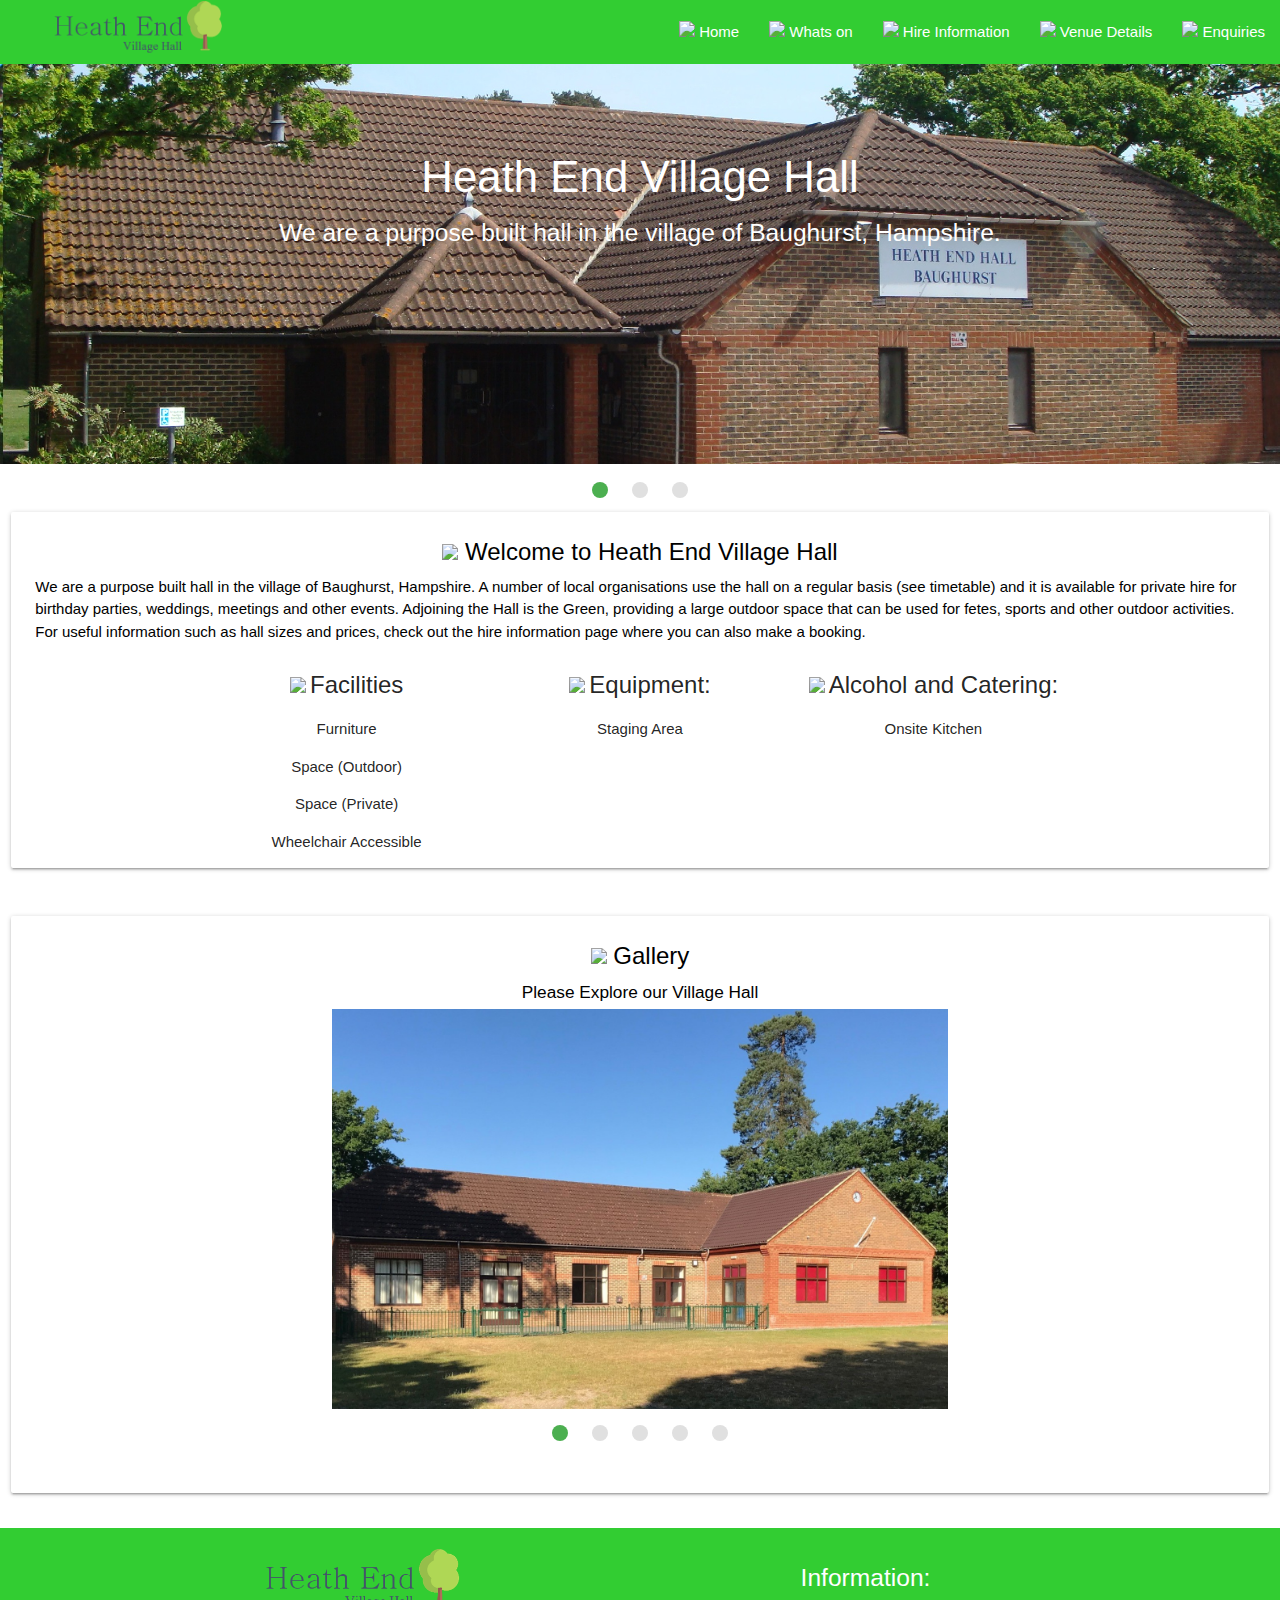
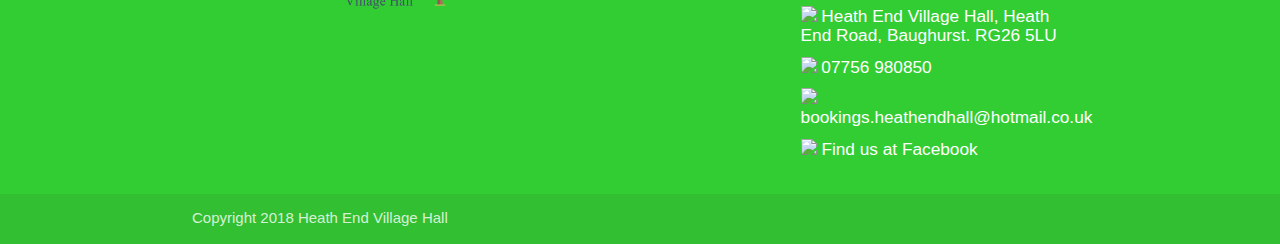
==== index.html @ e3feac2d "image fixed" ====
<!DOCTYPE html>
  <html>
    <head>
      <!--Import Google Icon Font-->
      <link href="https://fonts.googleapis.com/icon?family=Material+Icons" rel="stylesheet">
      <!--Import materialize.css-->
      <link type="text/css" rel="stylesheet"
      href="https://cdnjs.cloudflare.com/ajax/libs/materialize/1.0.0/css/materialize.min.css"  media="screen,projection"/>

      <link href="materialise css/style.css" type="text/css" rel="stylesheet" media="screen,projection"/>

      <link href="http://maxcdn.bootstrapcdn.com/font-awesome/4.1.0/css/font-awesome.min.css" rel="stylesheet">


      <!--Let browser know website is optimized for mobile-->
      <meta name="viewport" content="width=device-width, initial-scale=1.0"/>


      <!--JQuery-->

      <script type="text/javascript" src="https://code.jquery.com/jquery-3.2.1.min.js"></script>



      <title>
          Heath End Village Hall
      </title>
    </head>
    <body>

      <header>
      <div class="nav-wrapper">
        <nav class="nav-class">
        <image src="assets/heathendlogo.png"/ class="img" >
        <ul id="nav-mobile" class="right">
          <li><a href="index.html"><image src="https://image.flaticon.com/icons/svg/609/609803.svg" class="email-img"> Home</a></li>
          <li><a href="whatson.html"> <image src="https://image.flaticon.com/icons/svg/788/788893.svg" class="email-img"> Whats on</a></li>
          <li><a href="roominfo.html"> <image src="https://image.flaticon.com/icons/svg/1006/1006542.svg" class="email-img"> Hire Information</a></li>
            <li><a href="venue.html"><image src="https://image.flaticon.com/icons/svg/149/149061.svg" class="email-img"> Venue Details</a></li>
            <li><a href="enquiries.html"><image src="https://image.flaticon.com/icons/svg/148/148992.svg" class="email-img"> Enquiries</a></li>
        </ul>
      </div>
    </nav>
  </header>


<script>
$(document).ready(function () {
    // Plugin initialization
    $('.slider').slider();


    $('.carousel').carousel();


})
</script>

    <main>
        <div class="slider">
          <ul class="slides">
            <li>
              <img src="assets/heathendoutdoors.jpg" alt="">
              <div class="caption center-align">
                <h3>Heath End Village Hall</h3>
                <h5 class="white-text">We are a purpose built hall in the village of Baughurst, Hampshire.</h5>
              </div>
            </li>
            <li>
              <img src="http://www.heathendvillagehall.co.uk/communities/4/004/013/541/484/images/4631789624.jpg" class="img">
              <div class="caption left-align">
                <h3>Heath End Village Hall</h3>
                <h5 class="white-text">A number of local organisations use the hall on a regular basis and it is available for private hire for birthday parties, weddings, meetings and other events.</h5>
              </div>
            </li>
            <li>
              <img src="assets/backofhall.png" class="">
              <div class="caption right-align">
                <h3>Heath End Village Hall</h3>
                <h5 class="white-text">Adjoining the Hall is the Green, providing a large outdoor space that can be used for fetes, sports and other outdoor activities. </h5>
              </div>
            </li>
          </ul>
        </div>


                       <div class="row">
                        <div class="col s12">
                          <div class="card white lighten-1">
                            <div class="card-content black-text">
                              <span class="card-title center"> <image src="https://image.flaticon.com/icons/svg/1191/1191608.svg" class="venue-img"> Welcome to Heath End Village Hall</span>
                              <p>We are a purpose built hall in the village of Baughurst, Hampshire. A number of local organisations use the hall on a regular basis (see timetable) and it is available for private hire for birthday parties, weddings, meetings and other events.
                                 Adjoining the Hall is the Green, providing a large outdoor space that can be used for fetes, sports and other outdoor activities.
                                  For useful information such as hall sizes and prices, check out the hire information page where you can also make a booking.</p>

                            </div>

                            <div class="container center-align">
                                          <div class="row">
                                           <div class="col s12">


                                              <div class="col s4">
                                              <image src="https://image.flaticon.com/icons/svg/1060/1060282.svg" class="venue-img"></i>
                                              <span class="card-title"><b>Facilities</b></span>
                                              <p> Furniture</p>
                                              <p> Space (Outdoor)</p>
                                              <p> Space (Private)</p>
                                              <p> Wheelchair Accessible </p>

                                              </div>
                                              <div class="col s4">
                                              <image src="https://image.flaticon.com/icons/svg/864/864783.svg" class="venue-img"></i>
                                              <span class="card-title"><b>Equipment: </b></span>
                                              <p> Staging Area </p>

                                            </div>
                                              <div class="col s4">
                                                <image src="https://image.flaticon.com/icons/svg/1142/1142757.svg" class="venue-img"></i>
                                              <span class="card-title "><b>Alcohol and Catering: </b></span>
                                              <p> Onsite Kitchen </p>
                                              </div>

                                            </div>
                          </div>

                        </div>
                      </div>
                    </div>
                  </div>


                      <div class="row">
                       <div class="col s12">
                         <div class="card white lighten-1">
                           <div class="card-content black-text">
                             <span class="card-title center"> <span class = "center"><image src="https://image.flaticon.com/icons/svg/1060/1060367.svg" class="venue-img">   Gallery</span>
                                <h6 class = "center">Please Explore our Village Hall</h6>
                                <div class="row">

                                  <div class="slider col s6 offset-s3">
                                    <ul class="slides">
                                      <li>
                                        <img class="venue-img" src="assets/backofhall.png">
                                          </li>
                                            <li>
                                              <img class="venue-img" src="http://www.heathendvillagehall.co.uk/communities/4/004/013/541/484/images/4631789624.jpg" alt="">
                                              </li>
                                              <li>
                                                <img class="venue-img" src="http://www.heathendvillagehall.co.uk/communities/4/004/013/541/484/images/4631789623.jpg" alt="">
                                              </li>
                                              <li>
                                                <img class="venue-img" src="assets/mainhallnew.jpg" alt="">
                                              </li>
                                              <li>
                                                <img src="assets/jeffroom.jpg" alt="">
                                              </li>
                                        </ul>
                                </div>
                           </div>
                         </div>
                       </div>
                     </div>
                   </div>







    </main>


        <footer class="page-footer">
                 <div class="container">
                   <div class="row">
                     <div class="col l6 s12">
                      <image src="assets/heathendlogo.png" class="footer-img" >
                <!--        <p class="footer-links"> <h6><a href style="color:white"="#">Home</a> </p> <p> <a href style="color:white"="#">Whats on</a> </p> <p>    <a href style="color: white"="#">Room Information</a> <p> <a href style="color: white"="#">Venue Details</a>  <a href style="color: white"="#">Enquiries</a> </p>
                -->   </div>
                     <div class="col l4 offset-l2 s12">
                       <h5 class="white-text">Information:</h5>
                       <ul>
                        <h6 class="white-text"> <image src="https://image.flaticon.com/icons/svg/771/771619.svg" class="icon-footer-img"> Heath End Village Hall, Heath End Road, Baughurst. RG26 5LU </h5></i>
                        <h6 class="white-text"> <image src="https://image.flaticon.com/icons/svg/771/771610.svg" class="icon-footer-img"> 07756 980850 </i> </h6>
                        <h6 class="white-text"> <image src="https://image.flaticon.com/icons/svg/771/771619.svg" class="icon-footer-img"> bookings.heathendhall@hotmail.co.uk</i> </h6>
                        <h6 class="white-text"> <image src="https://image.flaticon.com/icons/svg/145/145802.svg" class="icon-footer-img"></i> <a href="https://en-gb.facebook.com/HeathEndVillageHall/" style="color:white"> Find us at Facebook</a> </h6>
                       </ul>
                     </div>
                   </div>
                 </div>
                 <div class="footer-copyright">
                   <div class="container">
                   Copyright 2018 Heath End Village Hall
                   </div>
                 </div>
               </footer>



      <!--JavaScript at end of body for optimized loading-->
      <script type="text/javascript" src="https://cdnjs.cloudflare.com/ajax/libs/materialize/1.0.0/js/materialize.min.js"></script>
    </body>
  </html>
---- materialise css/style.css ----
body {
    display: flex;
    min-height: 100vh;
    flex-direction: column;
  }

  main {
    flex: 1 0 auto;
  }

  .page-footer{
    background-color: limegreen
  }


  .nav-class{
    background-color: limegreen
  }

  .nav-wrapper .img{
    height: 65px;
  }

  .img{
      height: 700px;
  }

  .img-jeff{
      height: 900px;
      width: 1200px
  }

  .img-main{
      height: 900px;
      width: 1200px
  }


  .card-image {
    height: 300px;

  }

  .card-rooms {
    height: 600px;
  }

  .card-reveal{
  padding: 15px 25px
  width: 600px;
}

.footer-distributed{
	background-color: limegreen;
	box-shadow: 0 1px 1px 0 rgba(0, 0, 0, 0.12);
	box-sizing: border-box;
	width: 100%;
	text-align: left;


	padding: 55px 50px;
	margin-top: 80px;
}

.footer-distributed .footer-left,
.footer-distributed .footer-center,
.footer-distributed .footer-right{
	display: inline-block;
	vertical-align: top;
}

/* Footer left */

.footer-distributed .footer-left{
	width: 40%;
}

/* The company logo */

.footer-distributed h3{
	color: white;
	margin: 0;
}

.footer-distributed h3 span{
	color:  limegreen;
}

/* Footer links */

.footer-distributed .footer-links{
	color:  white;
	margin: 20px 0 12px;
	padding: 0;
}

.footer-distributed .footer-links a{
	display:inline-block;
	line-height: 1.8;
	text-decoration: none;
	color:  inherit;
}

.footer-distributed .footer-company-name{
	color:  white;
	margin: 0;
}

/* Footer Center */

.footer-distributed .footer-center{
	width: 35%;
}

.footer-distributed .footer-center i{
	background-color:  white;
	color: limegreen;
	width: 38px;
	height: 38px;
	border-radius: 50%;
	text-align: center;
	line-height: 42px;
	margin: 10px 15px;
	vertical-align: middle;
}

.footer-distributed .footer-center i.fa-envelope{
	line-height: 38px;
}

.footer-distributed .footer-center p{
	display: inline-block;
	color: white;
	vertical-align: middle;
	margin:0;
}

.footer-distributed .footer-center p span{
	display:block;
	line-height:2;
}

.footer-distributed .footer-center p a{
	color:  white;
	text-decoration: none;;
}






.footer-distributed .footer-right{
	width: 35%;
}

.footer-distributed .footer-right i{
	background-color:  white;
	color: limegreen;
	width: 38px;
	height: 38px;
	border-radius: 50%;
	text-align: center;
	line-height: 42px;
	margin: 10px 15px;
	vertical-align: middle;
}

.footer-distributed .footer-right i.fa-envelope{
	line-height: 38px;
}

.footer-distributed .footer-right p{
	display: inline-block;
	color: white;
	vertical-align: middle;
	margin:0;
}

.footer-distributed .footer-right p span{
	display:block;
	line-height:2;
}

.footer-distributed .footer-right p a{
	color:  white;
	text-decoration: none;;
}


/* Footer Right */

.footer-distributed .footer-right{
	width: 35%;
}

.footer-distributed .footer-company-about{
	line-height: 20px;
	color:  white;
	margin: 0;
}

.footer-distributed .footer-company-about span{
	display: block;
	color:  white;
	margin-bottom: 20px;
}

.footer-distributed .footer-icons{
	margin-top: 25px;
}

.footer-distributed .footer-icons a{
	display: inline-block;
	width: 35px;
	height: 35px;
	cursor: pointer;
	background-color:  white;
	border-radius: 2px;

	color: limegreen;
	text-align: center;
	line-height: 35px;

	margin-right: 3px;
	margin-bottom: 5px;
}



@media (max-width: 880px) {

	.footer-distributed{
	}

	.footer-distributed .footer-left,
	.footer-distributed .footer-center,
	.footer-distributed .footer-right{
		display: block;
		width: 100%;
		margin-bottom: 40px;
		text-align: center;
	}

	.footer-distributed .footer-center i{
		margin-left: 0;
	}

}

.footer-img{
    height: 75px;
}

.icon-footer-img{
  height: 20px;
}

.parallax-container {
     height:400px;
   }


   .map-responsive{
    overflow:hidden;
    padding-bottom:56.25%;
    position:relative;
    height:0;
}
.map-responsive iframe{
    left:0;
    top:0;
    height:100%;
    width:100%;
    position:absolute;
}

.venue-img{
  height:30px;
}

.email-img{
  height:20px;
}

.room-info-text{
  font: Sans;
  color: black;
}
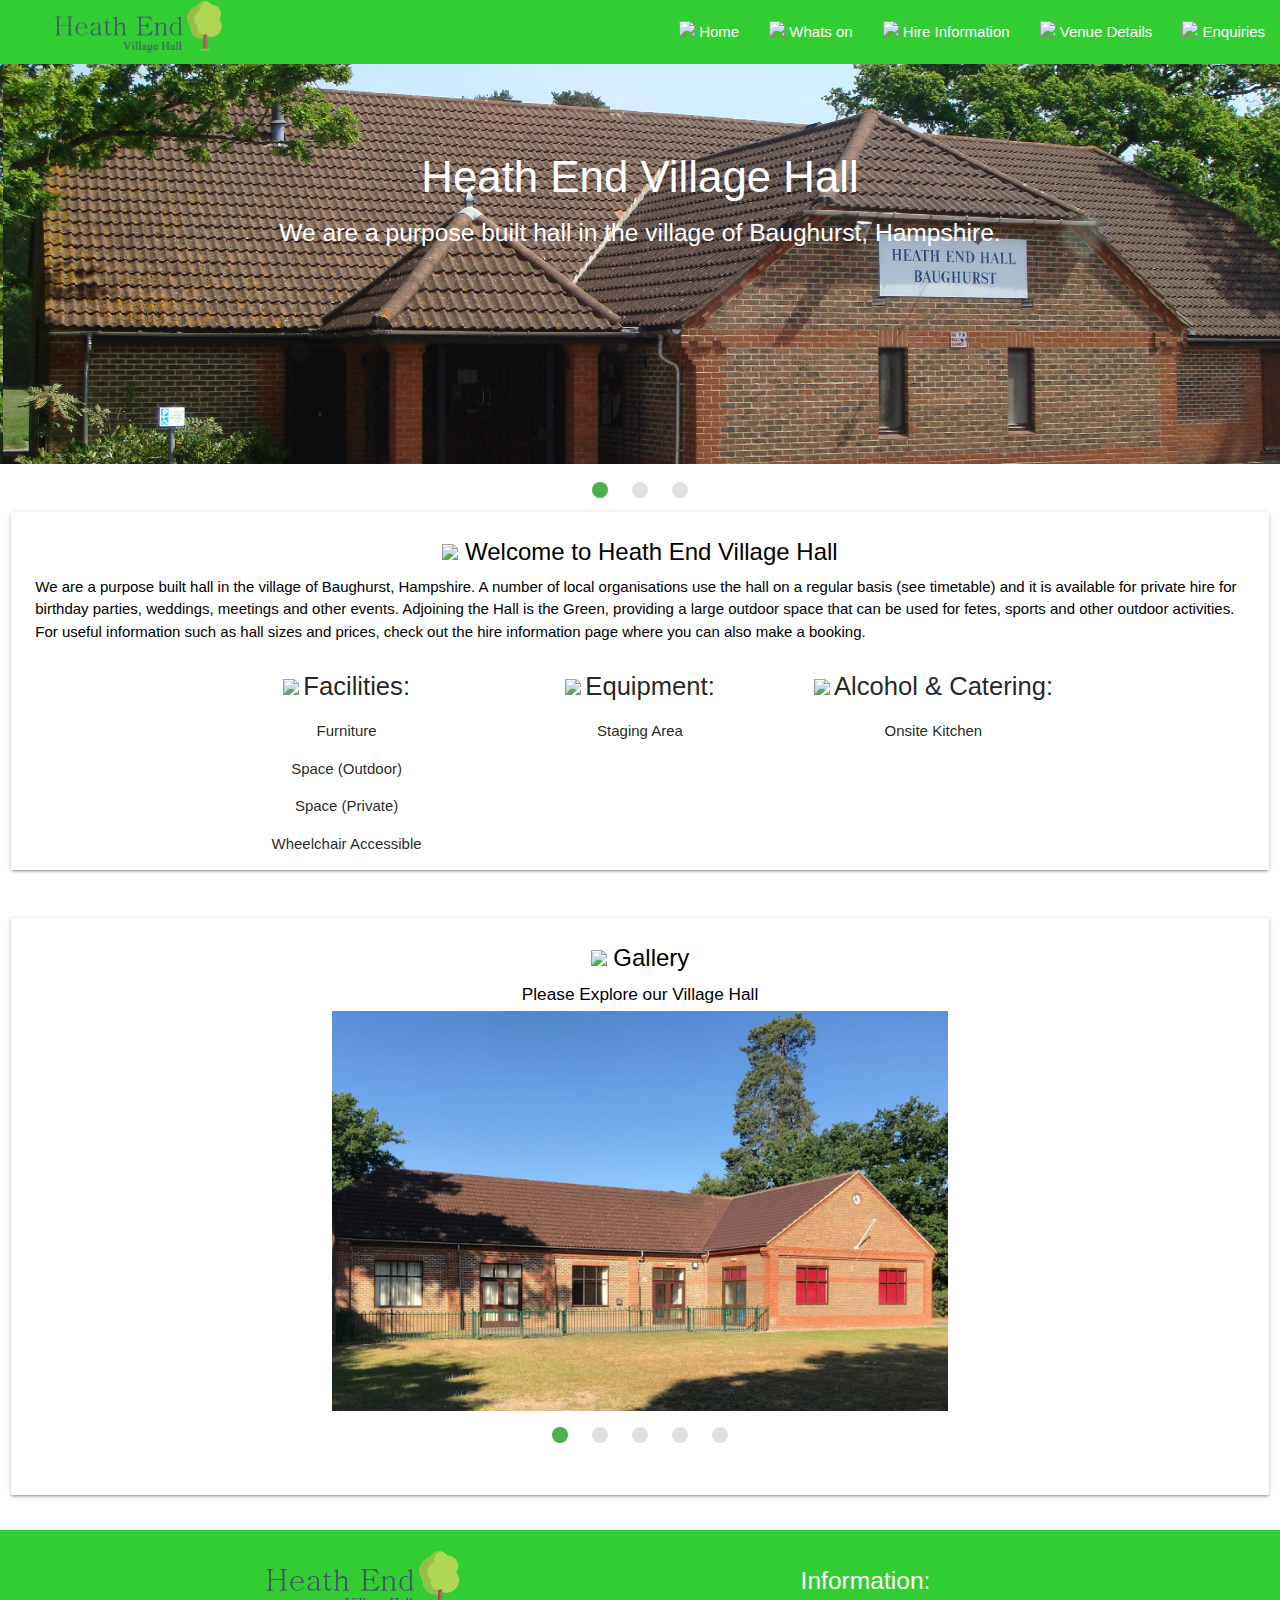
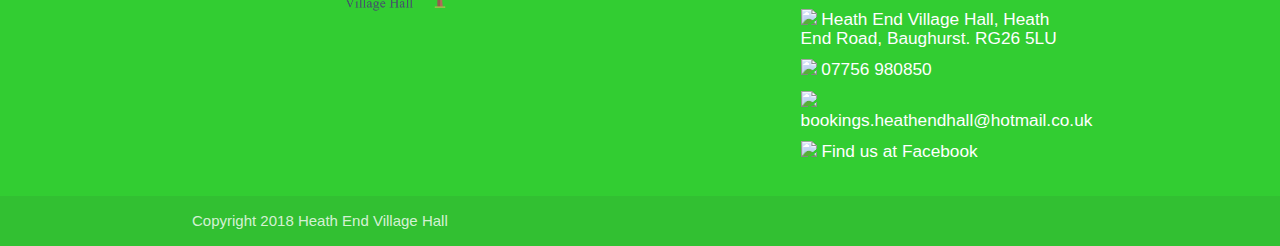
==== commit 6fcab4fb: "Mobile changes" ====
--- a/index.html
+++ b/index.html
@@ -8,14 +8,10 @@
       href="https://cdnjs.cloudflare.com/ajax/libs/materialize/1.0.0/css/materialize.min.css"  media="screen,projection"/>
 
       <link href="materialise css/style.css" type="text/css" rel="stylesheet" media="screen,projection"/>
-
-      <link href="http://maxcdn.bootstrapcdn.com/font-awesome/4.1.0/css/font-awesome.min.css" rel="stylesheet">
-
-
       <!--Let browser know website is optimized for mobile-->
       <meta name="viewport" content="width=device-width, initial-scale=1.0"/>
 
-
+      <link href="http://maxcdn.bootstrapcdn.com/font-awesome/4.1.0/css/font-awesome.min.css" rel="stylesheet">
       <!--JQuery-->
 
       <script type="text/javascript" src="https://code.jquery.com/jquery-3.2.1.min.js"></script>
@@ -28,20 +24,29 @@
     </head>
     <body>
 
-      <header>
-      <div class="nav-wrapper">
-        <nav class="nav-class">
-        <image src="assets/heathendlogo.png"/ class="img" >
-        <ul id="nav-mobile" class="right">
-          <li><a href="index.html"><image src="https://image.flaticon.com/icons/svg/609/609803.svg" class="email-img"> Home</a></li>
-          <li><a href="whatson.html"> <image src="https://image.flaticon.com/icons/svg/788/788893.svg" class="email-img"> Whats on</a></li>
-          <li><a href="roominfo.html"> <image src="https://image.flaticon.com/icons/svg/1006/1006542.svg" class="email-img"> Hire Information</a></li>
-            <li><a href="venue.html"><image src="https://image.flaticon.com/icons/svg/149/149061.svg" class="email-img"> Venue Details</a></li>
-            <li><a href="enquiries.html"><image src="https://image.flaticon.com/icons/svg/148/148992.svg" class="email-img"> Enquiries</a></li>
-        </ul>
-      </div>
-    </nav>
-  </header>
+      <nav class="nav-class">
+    <div class="nav-wrapper">
+      <image src="assets/heathendlogo.png"/ class="img" >
+      <a href="#" data-target="mobile-demo" class="sidenav-trigger"><i class="material-icons">menu</i></a>
+      <ul class="right hide-on-med-and-down">
+        <li><a href="index.html"><image src="https://image.flaticon.com/icons/svg/609/609803.svg" class="email-img"> Home</a></li>
+        <li><a href="whatson.html"> <image src="https://image.flaticon.com/icons/svg/788/788893.svg" class="email-img"> Whats on</a></li>
+        <li><a href="roominfo.html"> <image src="https://image.flaticon.com/icons/svg/1006/1006542.svg" class="email-img"> Hire Information</a></li>
+          <li><a href="venue.html"><image src="https://image.flaticon.com/icons/svg/149/149061.svg" class="email-img"> Venue Details</a></li>
+          <li><a href="enquiries.html"><image src="https://image.flaticon.com/icons/svg/148/148992.svg" class="email-img"> Enquiries</a></li>
+      </ul>
+      </ul>
+    </div>
+  </nav>
+
+  <ul class="sidenav" id="mobile-demo">
+    <li><a href="index.html"><image src="https://image.flaticon.com/icons/svg/609/609803.svg" class="email-img"> Home</a></li>
+    <li><a href="whatson.html"> <image src="https://image.flaticon.com/icons/svg/788/788893.svg" class="email-img"> Whats on</a></li>
+    <li><a href="roominfo.html"> <image src="https://image.flaticon.com/icons/svg/1006/1006542.svg" class="email-img"> Hire Information</a></li>
+      <li><a href="venue.html"><image src="https://image.flaticon.com/icons/svg/149/149061.svg" class="email-img"> Venue Details</a></li>
+      <li><a href="enquiries.html"><image src="https://image.flaticon.com/icons/svg/148/148992.svg" class="email-img"> Enquiries</a></li>
+  </ul>
+  </ul>
 
 
 <script>
@@ -52,9 +57,14 @@
 
     $('.carousel').carousel();
 
+    $(document).ready(function(){
+   $('.parallax').parallax();
+ });
+
 
 })
 </script>
+
 
     <main>
         <div class="slider">
@@ -88,7 +98,7 @@
                         <div class="col s12">
                           <div class="card white lighten-1">
                             <div class="card-content black-text">
-                              <span class="card-title center"> <image src="https://image.flaticon.com/icons/svg/1191/1191608.svg" class="venue-img"> Welcome to Heath End Village Hall</span>
+                              <span class="card-title center" > <image src="https://image.flaticon.com/icons/svg/1191/1191608.svg" class="venue-img" > Welcome to Heath End Village Hall</span>
                               <p>We are a purpose built hall in the village of Baughurst, Hampshire. A number of local organisations use the hall on a regular basis (see timetable) and it is available for private hire for birthday parties, weddings, meetings and other events.
                                  Adjoining the Hall is the Green, providing a large outdoor space that can be used for fetes, sports and other outdoor activities.
                                   For useful information such as hall sizes and prices, check out the hire information page where you can also make a booking.</p>
@@ -101,8 +111,8 @@
 
 
                                               <div class="col s4">
-                                              <image src="https://image.flaticon.com/icons/svg/1060/1060282.svg" class="venue-img"></i>
-                                              <span class="card-title"><b>Facilities</b></span>
+                                              <span> <image src="https://image.flaticon.com/icons/svg/1060/1060282.svg" class="venue-img"></i></span>
+                                              <span class="card-title" style="font-size:2vw"><b>Facilities:</b></span>
                                               <p> Furniture</p>
                                               <p> Space (Outdoor)</p>
                                               <p> Space (Private)</p>
@@ -110,14 +120,14 @@
 
                                               </div>
                                               <div class="col s4">
-                                              <image src="https://image.flaticon.com/icons/svg/864/864783.svg" class="venue-img"></i>
-                                              <span class="card-title"><b>Equipment: </b></span>
+                                              <span> <image src="https://image.flaticon.com/icons/svg/864/864783.svg" class="venue-img"></i> </span>
+                                              <span class="card-title" style="font-size:2vw"><b> Equipment: </b></span>
                                               <p> Staging Area </p>
 
                                             </div>
                                               <div class="col s4">
-                                                <image src="https://image.flaticon.com/icons/svg/1142/1142757.svg" class="venue-img"></i>
-                                              <span class="card-title "><b>Alcohol and Catering: </b></span>
+                                                <span><image src="https://image.flaticon.com/icons/svg/1142/1142757.svg" class="venue-img"></i></span>
+                                              <span class="card-title " style="font-size:2vw"><b> Alcohol & Catering: </b></span>
                                               <p> Onsite Kitchen </p>
                                               </div>
 
@@ -172,13 +182,17 @@
     </main>
 
 
+
+
+
+
         <footer class="page-footer">
                  <div class="container">
                    <div class="row">
                      <div class="col l6 s12">
                       <image src="assets/heathendlogo.png" class="footer-img" >
-                <!--        <p class="footer-links"> <h6><a href style="color:white"="#">Home</a> </p> <p> <a href style="color:white"="#">Whats on</a> </p> <p>    <a href style="color: white"="#">Room Information</a> <p> <a href style="color: white"="#">Venue Details</a>  <a href style="color: white"="#">Enquiries</a> </p>
-                -->   </div>
+        <!--                <p class="footer-links"> <h6><a href style="color:white"="#">Home</a>  <a href style="color:white"="#">Whats on</a>  <a href style="color: white"="#">Room Information</a>  <a href style="color: white"="#">Venue Details</a>  <a href style="color: white"="#">Enquiries</a> </p>
+        -->         </div>
                      <div class="col l4 offset-l2 s12">
                        <h5 class="white-text">Information:</h5>
                        <ul>
@@ -197,9 +211,20 @@
                  </div>
                </footer>
 
-
-
       <!--JavaScript at end of body for optimized loading-->
       <script type="text/javascript" src="https://cdnjs.cloudflare.com/ajax/libs/materialize/1.0.0/js/materialize.min.js"></script>
     </body>
   </html>
+
+  <script>
+
+
+  $(document).ready(function(){
+      $('select').formSelect();
+
+
+           $('.sidenav').sidenav();
+    });
+
+
+  </script>
--- a/materialise css/style.css
+++ b/materialise css/style.css
@@ -41,6 +41,8 @@
     height: 300px;
 
   }
+
+  
 
   .card-rooms {
     height: 600px;
@@ -288,3 +290,18 @@
   font: Sans;
   color: black;
 }
+
+.slider .slides {
+   background-color: transparent;
+   margin-top: 0;
+   height: 400px;
+
+}
+
+.slider .slides li img {
+   max-height: 100%;
+   max-width: 100%;
+   background-position: center;
+
+   background-repeat: no-repeat;
+}
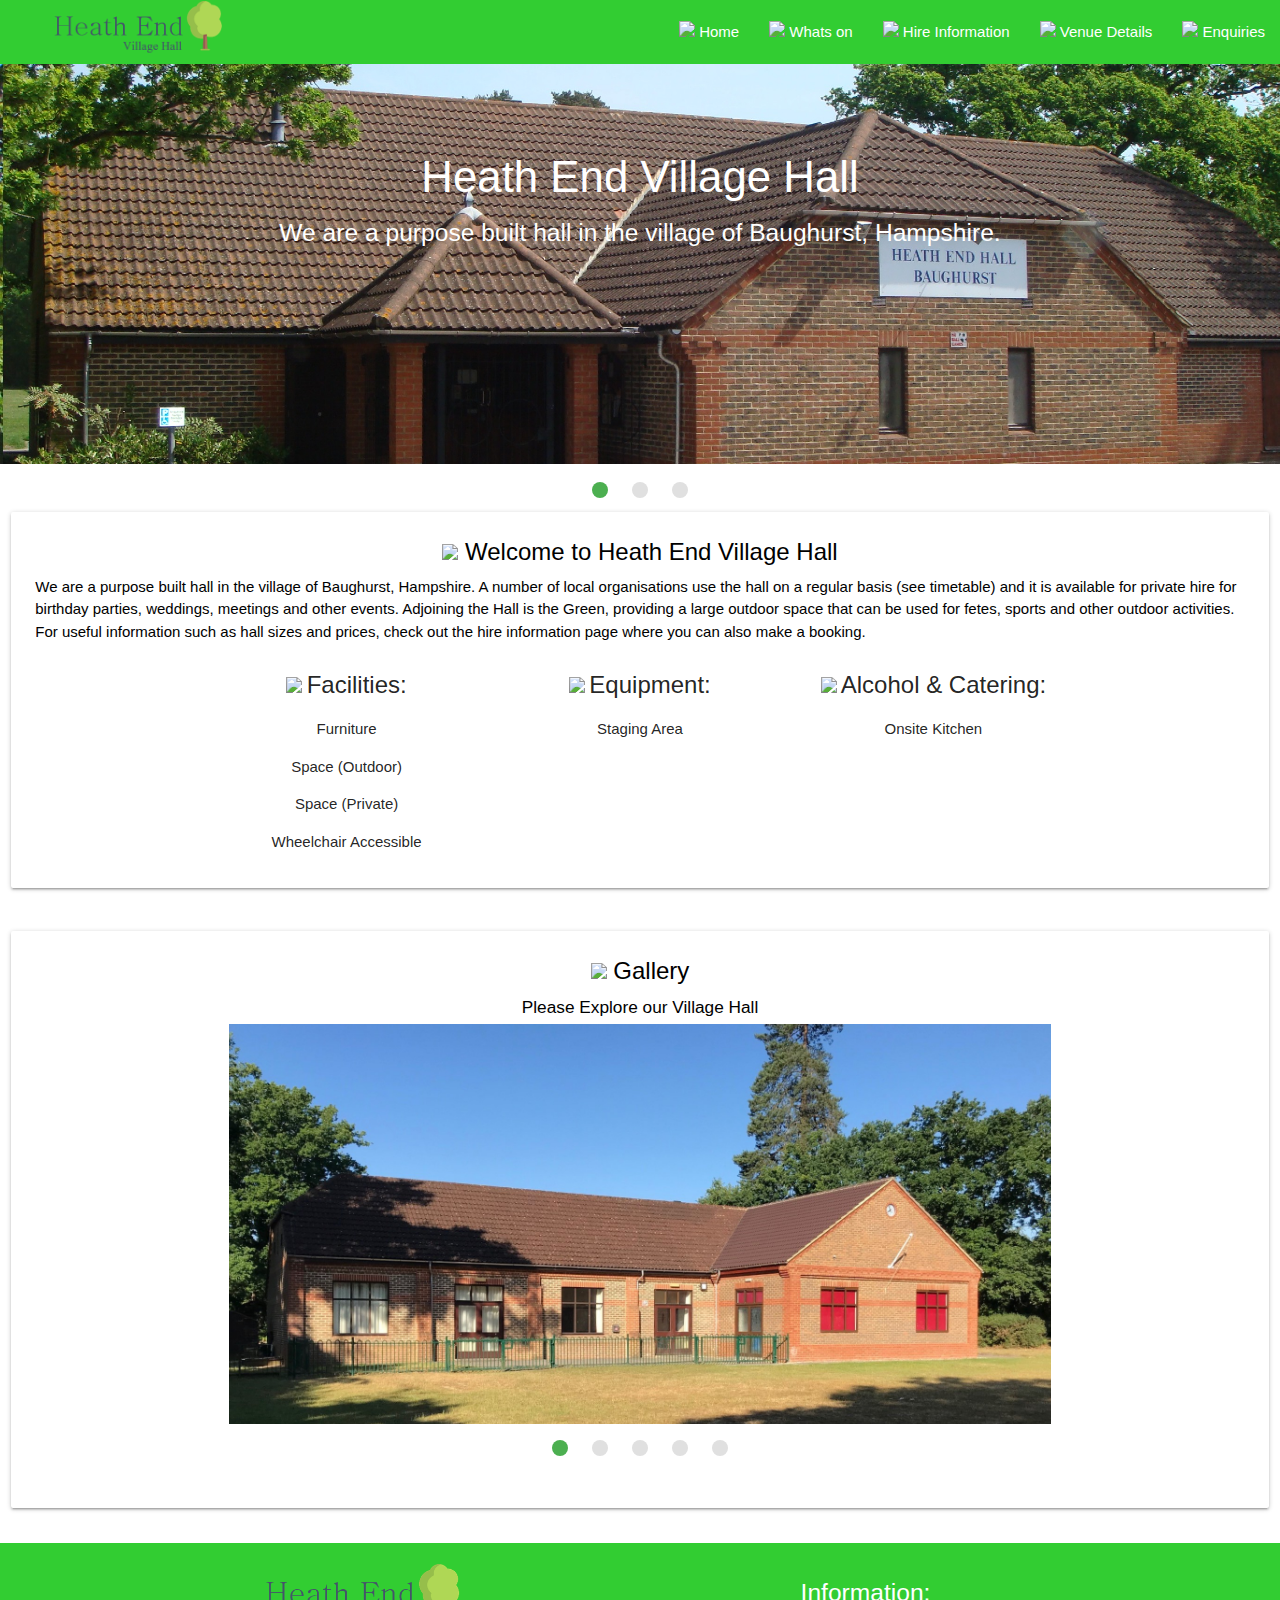
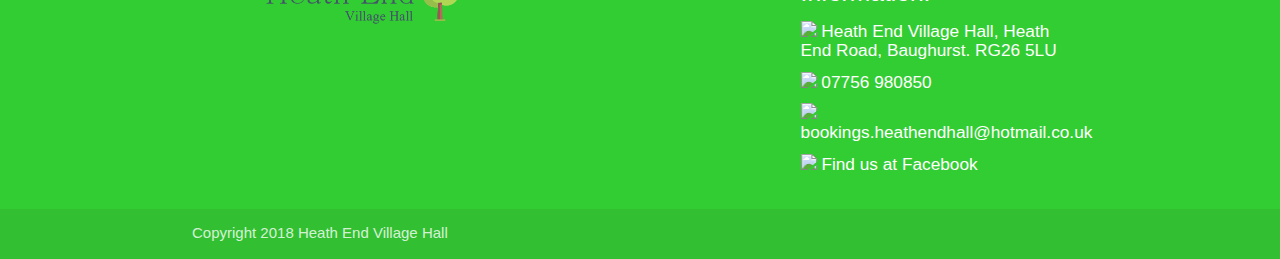
==== commit 10b7bd34: "responsive homepage" ====
--- a/index.html
+++ b/index.html
@@ -95,7 +95,7 @@
 
 
                        <div class="row">
-                        <div class="col s12">
+                        <div class="col m12">
                           <div class="card white lighten-1">
                             <div class="card-content black-text">
                               <span class="card-title center" > <image src="https://image.flaticon.com/icons/svg/1191/1191608.svg" class="venue-img" > Welcome to Heath End Village Hall</span>
@@ -107,27 +107,27 @@
 
                             <div class="container center-align">
                                           <div class="row">
-                                           <div class="col s12">
-
-
-                                              <div class="col s4">
+                                           <div class="col m12">
+
+
+                                              <div class="col m4">
                                               <span> <image src="https://image.flaticon.com/icons/svg/1060/1060282.svg" class="venue-img"></i></span>
-                                              <span class="card-title" style="font-size:2vw"><b>Facilities:</b></span>
+                                              <span class="card-title" ><b>Facilities:</b></span>
                                               <p> Furniture</p>
                                               <p> Space (Outdoor)</p>
                                               <p> Space (Private)</p>
                                               <p> Wheelchair Accessible </p>
 
                                               </div>
-                                              <div class="col s4">
+                                              <div class="col m4">
                                               <span> <image src="https://image.flaticon.com/icons/svg/864/864783.svg" class="venue-img"></i> </span>
-                                              <span class="card-title" style="font-size:2vw"><b> Equipment: </b></span>
+                                              <span class="card-title"><b> Equipment: </b></span>
                                               <p> Staging Area </p>
 
                                             </div>
-                                              <div class="col s4">
+                                              <div class="col m4">
                                                 <span><image src="https://image.flaticon.com/icons/svg/1142/1142757.svg" class="venue-img"></i></span>
-                                              <span class="card-title " style="font-size:2vw"><b> Alcohol & Catering: </b></span>
+                                              <span class="card-title "><b> Alcohol & Catering: </b></span>
                                               <p> Onsite Kitchen </p>
                                               </div>
 
@@ -148,7 +148,7 @@
                                 <h6 class = "center">Please Explore our Village Hall</h6>
                                 <div class="row">
 
-                                  <div class="slider col s6 offset-s3">
+                                  <div class="slider col m8 offset-m2 ">
                                     <ul class="slides">
                                       <li>
                                         <img class="venue-img" src="assets/backofhall.png">
--- a/materialise css/style.css
+++ b/materialise css/style.css
@@ -37,21 +37,34 @@
   }
 
 
+
+
   .card-image {
     height: 300px;
 
   }
 
-  
+
+  div.card-container {
+    -moz-column-width: 23rem;
+    -webkit-column-width: 23rem;
+    -moz-column-gap: 1rem;
+    -webkit-column-gap: 1rem;
+
+}
+
+.card {
+    display: inline-block;
+    width:  100%;
+}
+
+
 
   .card-rooms {
     height: 600px;
   }
 
-  .card-reveal{
-  padding: 15px 25px
-  width: 600px;
-}
+
 
 .footer-distributed{
 	background-color: limegreen;
@@ -294,7 +307,7 @@
 .slider .slides {
    background-color: transparent;
    margin-top: 0;
-   height: 400px;
+   height: 600px;
 
 }
 
@@ -302,6 +315,5 @@
    max-height: 100%;
    max-width: 100%;
    background-position: center;
-
    background-repeat: no-repeat;
 }
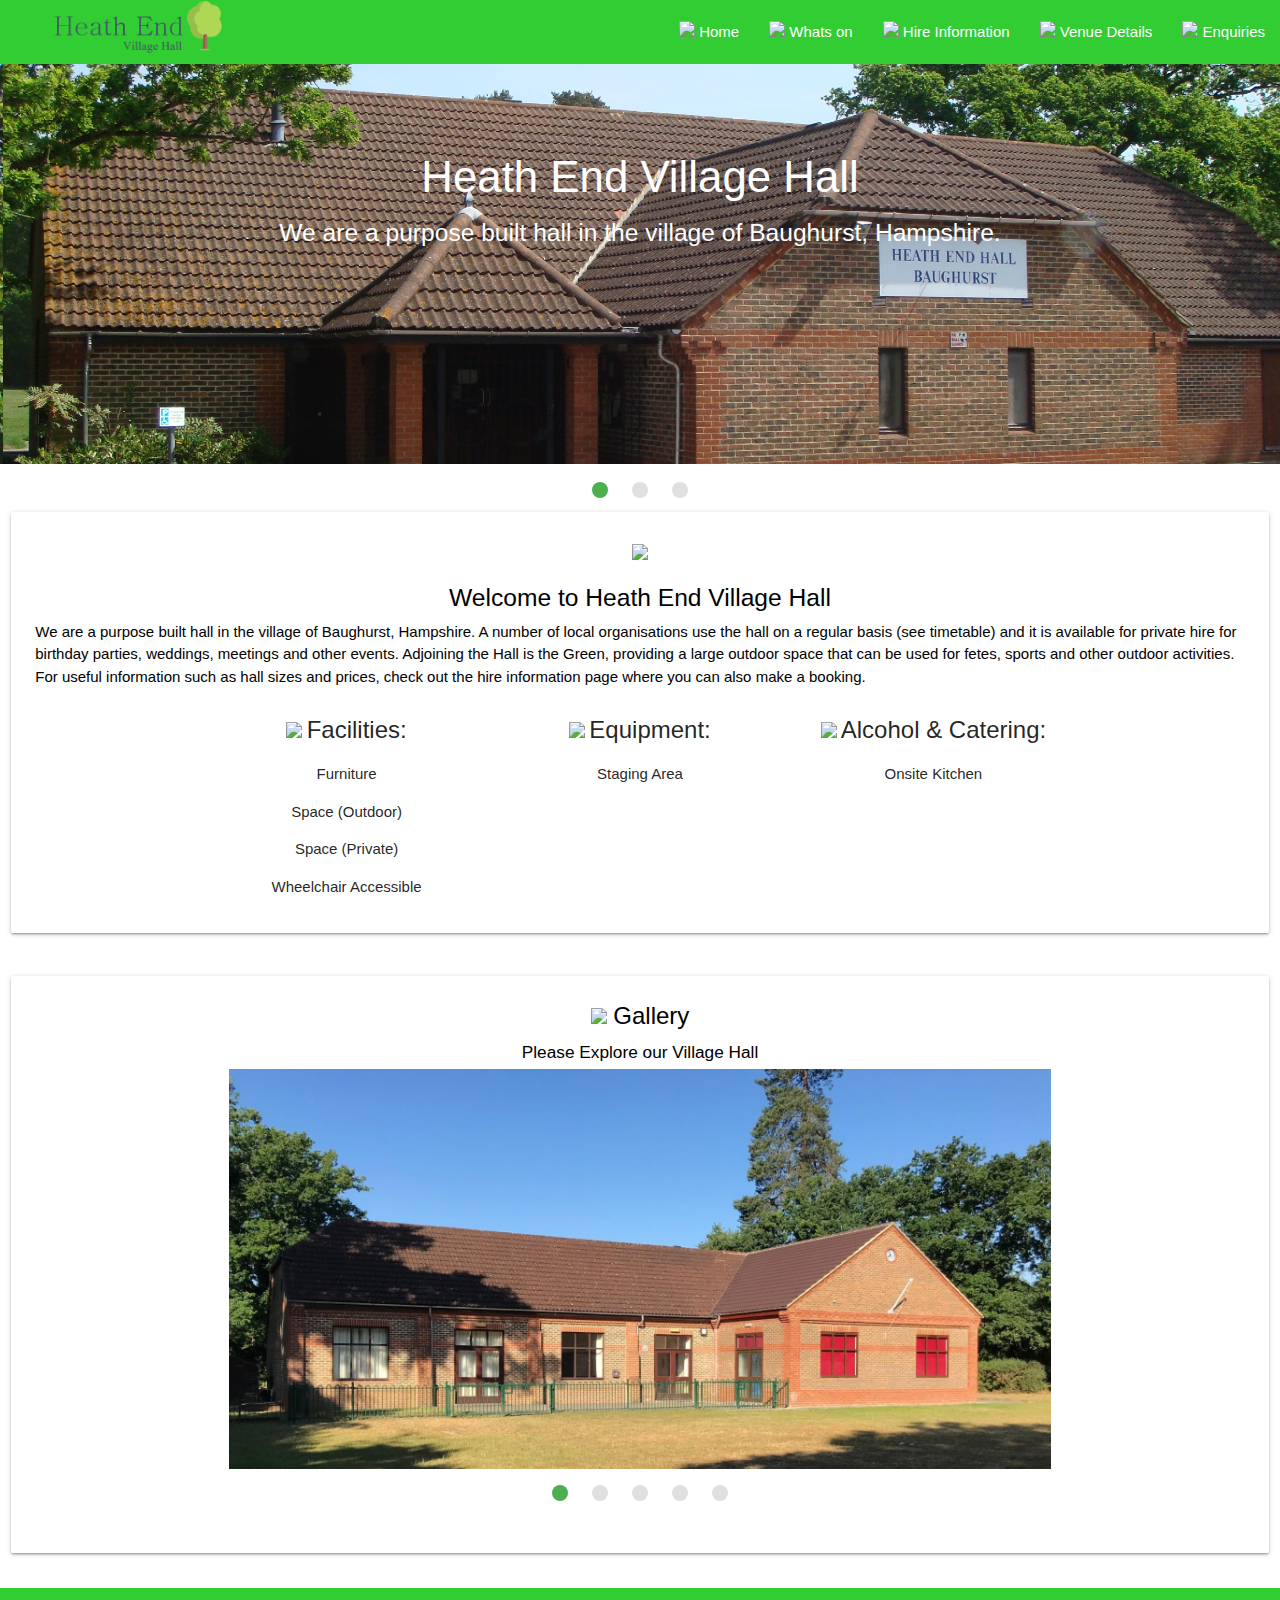
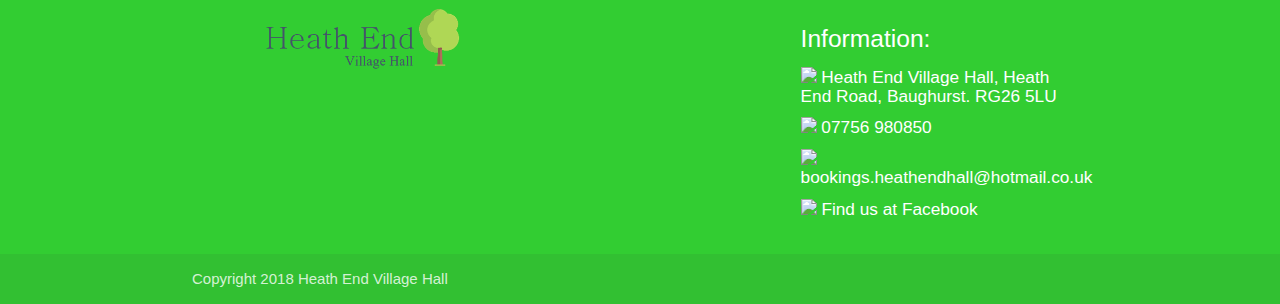
==== commit 39ff54d8: "test" ====
--- a/index.html
+++ b/index.html
@@ -98,7 +98,7 @@
                         <div class="col m12">
                           <div class="card white lighten-1">
                             <div class="card-content black-text">
-                              <span class="card-title center" > <image src="https://image.flaticon.com/icons/svg/1191/1191608.svg" class="venue-img" > Welcome to Heath End Village Hall</span>
+                              <span class="card-title center" > <image src="https://image.flaticon.com/icons/svg/1191/1191608.svg" class="venue-img" > <h5> Welcome to Heath End Village Hall </h5></span>
                               <p>We are a purpose built hall in the village of Baughurst, Hampshire. A number of local organisations use the hall on a regular basis (see timetable) and it is available for private hire for birthday parties, weddings, meetings and other events.
                                  Adjoining the Hall is the Green, providing a large outdoor space that can be used for fetes, sports and other outdoor activities.
                                   For useful information such as hall sizes and prices, check out the hire information page where you can also make a booking.</p>
@@ -110,22 +110,22 @@
                                            <div class="col m12">
 
 
-                                              <div class="col m4">
+                                              <div class="col m4 s5">
                                               <span> <image src="https://image.flaticon.com/icons/svg/1060/1060282.svg" class="venue-img"></i></span>
-                                              <span class="card-title" ><b>Facilities:</b></span>
+                                              <span class="card-title" ><b> Facilities:</b></span>
                                               <p> Furniture</p>
                                               <p> Space (Outdoor)</p>
                                               <p> Space (Private)</p>
                                               <p> Wheelchair Accessible </p>
 
                                               </div>
-                                              <div class="col m4">
-                                              <span> <image src="https://image.flaticon.com/icons/svg/864/864783.svg" class="venue-img"></i> </span>
+                                              <div class="col m4 s6">
+                                              <span> <image src="https://image.flaticon.com/icons/svg/1245/1245928.svg" class="venue-img"></i> </span>
                                               <span class="card-title"><b> Equipment: </b></span>
                                               <p> Staging Area </p>
 
                                             </div>
-                                              <div class="col m4">
+                                              <div class="col m4 s6">
                                                 <span><image src="https://image.flaticon.com/icons/svg/1142/1142757.svg" class="venue-img"></i></span>
                                               <span class="card-title "><b> Alcohol & Catering: </b></span>
                                               <p> Onsite Kitchen </p>
@@ -144,7 +144,7 @@
                        <div class="col s12">
                          <div class="card white lighten-1">
                            <div class="card-content black-text">
-                             <span class="card-title center"> <span class = "center"><image src="https://image.flaticon.com/icons/svg/1060/1060367.svg" class="venue-img">   Gallery</span>
+                             <span class="card-title center"> <span class = "center"><image src="https://image.flaticon.com/icons/svg/1060/1060367.svg" class="venue-img"> <b>  Gallery</b></span>
                                 <h6 class = "center">Please Explore our Village Hall</h6>
                                 <div class="row">
 
--- a/materialise css/style.css
+++ b/materialise css/style.css
@@ -23,7 +23,7 @@
   }
 
   .img{
-      height: 700px;
+      height: 100%;
   }
 
   .img-jeff{
@@ -43,6 +43,81 @@
     height: 300px;
 
   }
+
+
+   @media (max-width: 550px) {
+       .big-container {
+           display: none;
+       }
+   }
+   @media (min-width: 550px) {
+       .small-container {
+           display: none;
+       }
+   }
+   /* Responsive iFrame */
+   .responsive-iframe-container {
+       position: relative;
+       padding-bottom: 56.25%;
+       padding-top: 0;
+       height: 0;
+       overflow:visible;
+       vertical-align:bottom;
+
+   }
+   .responsive-iframe-container iframe,
+   .vresponsive-iframe-container object,
+   .vresponsive-iframe-container embed {
+       position:absolute;
+       top: 0;
+       left: 0;
+       width: 99%;
+       height: 99%;
+       padding-bottom: 0;
+       vertical-align:bottom;
+   }
+
+
+   .responsive-iframe-container1 iframe,
+   .vresponsive-iframe-container1 object,
+   .vresponsive-iframe-container1 embed {
+       position: absolute;
+       top: 0;
+       left: 0;
+       width: 99%;
+       height: 99%;
+       padding-bottom:0;
+       vertical-align:bottom;
+   }
+
+   .responsive-iframe-container1 {
+       position: relative;
+       padding-bottom: 30%;
+       padding-top: 0;
+       height: 0;
+       overflow: hidden;
+       vertical-align:bottom;
+   }
+
+
+
+
+
+
+  .resp-iframe{
+    position: absolute;
+       top: 0;
+       left: 0;
+       width: 100%;
+       height: 100%;
+       border: 0;
+  }
+
+  .resp-container {
+    position: relative;
+    overflow: hidden;
+    padding-top: 56.25%;
+}
 
 
   div.card-container {
@@ -55,6 +130,11 @@
 
 .card {
     display: inline-block;
+    width:  100%;
+}
+
+.card {
+    display: -block;
     width:  100%;
 }
 
